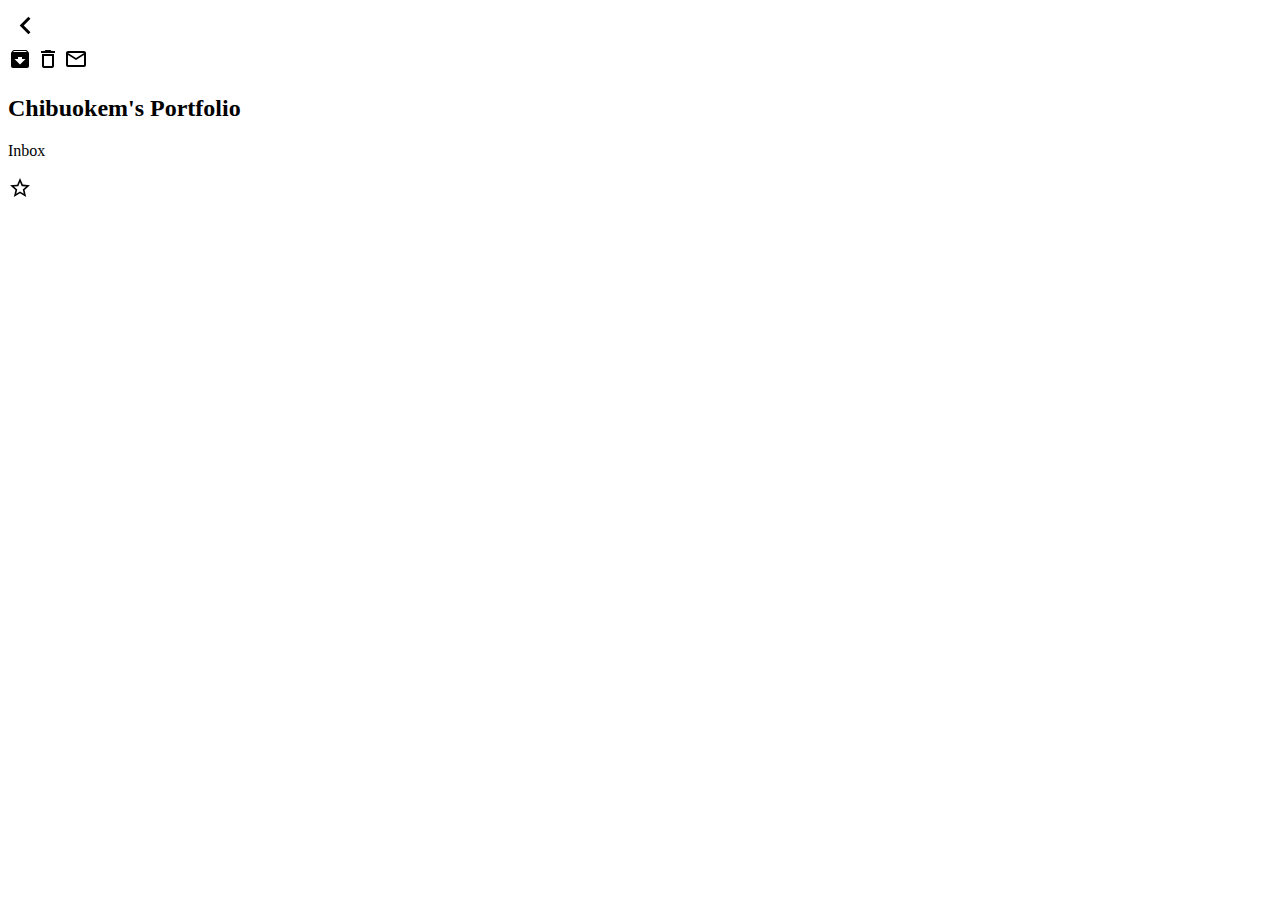
==== pages/index.html @ 84b955da "Add files via upload" ====
<!DOCTYPE html>
<html lang="en">
  <head>
    <meta charset="UTF-8" />
    <meta http-equiv="X-UA-Compatible" content="IE=edge" />
    <meta name="viewport" content="width=device-width, initial-scale=1.0" />
    <title>Email Page</title>
    <link rel="stylesheet" href="../styles/mail-style.css" />
  </head>
  <body>
    <div class="mainwrapper">
      <header>
        <div class="return-button">
          <svg
            name="ic_navigate_before_24px"
            xmlns="http://www.w3.org/2000/svg"
            fill="currentColor"
            width="35"
            height="35"
            viewBox="0 0 24 24"
          >
            <path d="M15.41 7.41L14 6l-6 6 6 6 1.41-1.41L10.83 12z" />
          </svg>
        </div>

        <div class="right-header">
          <svg
            name="ic_archive_24px"
            xmlns="http://www.w3.org/2000/svg"
            width="24"
            height="24"
            viewBox="0 0 24 24"
            fill="currentColor"
          >
            <path
              d="M20.54 5.23l-1.39-1.68C18.88 3.21 18.47 3 18 3H6c-.47 0-.88.21-1.16.55L3.46 5.23C3.17 5.57 3 6.02 3 6.5V19c0 1.1.9 2 2 2h14c1.1 0 2-.9 2-2V6.5c0-.48-.17-.93-.46-1.27zM12 17.5L6.5 12H10v-2h4v2h3.5L12 17.5zM5.12 5l.81-1h12l.94 1H5.12z"
            />
            <path d="M0 0h24v24H0z" fill="none" />
          </svg>

          <svg
            name="delete_black_24dp"
            xmlns="http://www.w3.org/2000/svg"
            height="24px"
            viewBox="0 0 24 24"
            width="24px"
            fill="#000000"
          >
            <path d="M0 0h24v24H0V0z" fill="none" />
            <path
              d="M16 9v10H8V9h8m-1.5-6h-5l-1 1H5v2h14V4h-3.5l-1-1zM18 7H6v12c0 1.1.9 2 2 2h8c1.1 0 2-.9 2-2V7z"
            />
          </svg>

          <svg
            name="mail_black_24dp"
            xmlns="http://www.w3.org/2000/svg"
            height="24px"
            viewBox="0 0 24 24"
            width="24px"
            fill="#000000"
          >
            <path d="M0 0h24v24H0V0z" fill="none" />
            <path
              d="M22 6c0-1.1-.9-2-2-2H4c-1.1 0-2 .9-2 2v12c0 1.1.9 2 2 2h16c1.1 0 2-.9 2-2V6zm-2 0l-8 4.99L4 6h16zm0 12H4V8l8 5 8-5v10z"
            />
          </svg>
        </div>
      </header>
      <main>
        <div class="mail-top">
          <div class="title">
            <h2>Chibuokem's Portfolio</h2>
            <p>Inbox</p>
          </div>
          <div class="star">
            <svg
              name="ic_star_border_24px"
              xmlns="http://www.w3.org/2000/svg"
              fill="currentColor"
              width="24"
              height="24"
              viewBox="0 0 24 24"
            >
              <path
                d="M22 9.24l-7.19-.62L12 2 9.19 8.63 2 9.24l5.46 4.73L5.82 21 12 17.27 18.18 21l-1.63-7.03L22 9.24zM12 15.4l-3.76 2.27 1-4.28-3.32-2.88 4.38-.38L12 6.1l1.71 4.04 4.38.38-3.32 2.88 1 4.28L12 15.4z"
              />
            </svg>
          </div>
        </div>
      </main>
    </div>
  </body>
</html>
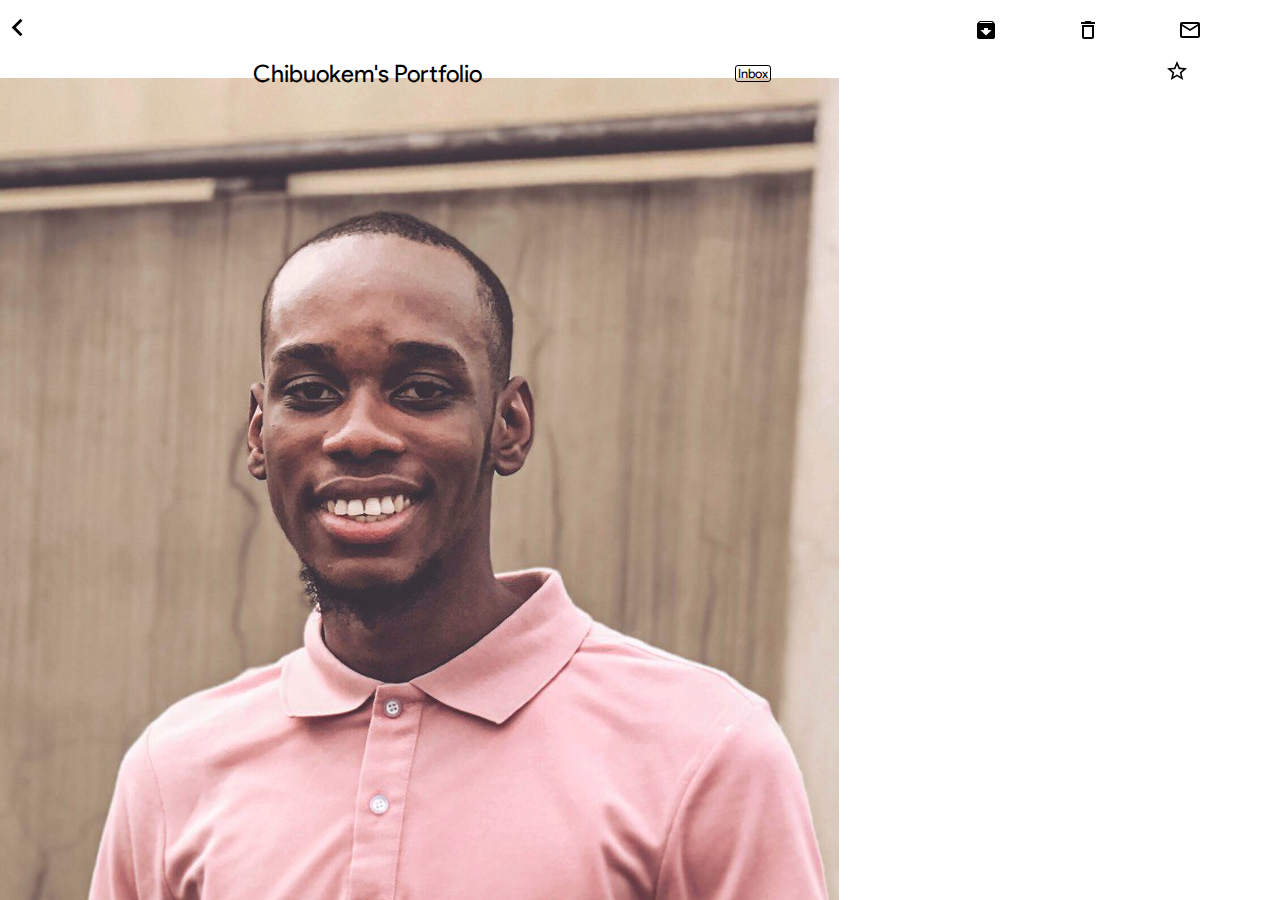
==== commit 0d9ea21c: "Add files via upload" ====
--- a/pages/index.html
+++ b/pages/index.html
@@ -10,7 +10,7 @@
   <body>
     <div class="mainwrapper">
       <header>
-        <div class="return-button">
+        <div class="return-button icons">
           <svg
             name="ic_navigate_before_24px"
             xmlns="http://www.w3.org/2000/svg"
@@ -23,7 +23,7 @@
           </svg>
         </div>
 
-        <div class="right-header">
+        <div class="right-header icons">
           <svg
             name="ic_archive_24px"
             xmlns="http://www.w3.org/2000/svg"
@@ -73,7 +73,7 @@
             <h2>Chibuokem's Portfolio</h2>
             <p>Inbox</p>
           </div>
-          <div class="star">
+          <div class="star icons">
             <svg
               name="ic_star_border_24px"
               xmlns="http://www.w3.org/2000/svg"
@@ -88,7 +88,26 @@
             </svg>
           </div>
         </div>
+
+        <div class="mail-body">
+          <div class="mail-body-header">
+            <div class="mail-body-header-picture">
+              <div class="picture"><img src="./images/face.jpg" alt="" /></div>
+            </div>
+            <div class="mail-body-header-text">
+              <div class="author">
+                <h4>Chiobiegbulem@gmail.com</h4>
+              </div>
+              <div class="date">16 Aug</div>
+              <div class="recipient">
+                <p>to me</p>
+              </div>
+            </div>
+            <div class="mail-body-header-icons" class="icons"></div>
+          </div>
+        </div>
       </main>
     </div>
   </body>
+  <script src="../js/pages.js"></script>
 </html>
--- a/styles/mail-style.css
+++ b/styles/mail-style.css
@@ -0,0 +1,71 @@
+:root {
+  --icon-colour: #4b4b4b;
+}
+
+@font-face {
+  font-family: "product-sans";
+  src: url(../assets/Product\ Sans\ Regular.ttf);
+}
+
+* {
+  margin: 0;
+  padding: 0;
+  box-sizing: border-box;
+  font-family: "product-sans", sans-serif;
+}
+
+html,
+body {
+  position: fixed;
+  overflow: hidden;
+}
+
+body > .mainwrapper {
+  width: 100vw;
+  height: 100vh;
+  overflow-y: scroll;
+}
+
+header {
+  display: flex;
+  align-items: center;
+  justify-content: space-between;
+  position: relative;
+  padding-top: 10px;
+  z-index: 1;
+}
+
+.right-header {
+  display: flex;
+  justify-content: space-evenly;
+  width: 30%;
+}
+
+.mail-top {
+  display: flex;
+  justify-content: space-between;
+  position: relative;
+  top: 10px;
+}
+
+.title {
+  display: flex;
+  align-items: center;
+  justify-content: space-evenly;
+  width: 80%;
+}
+
+.title h2 {
+  font-weight: 400;
+}
+
+.title p {
+  border: solid 1px #000;
+  border-radius: 3px;
+  font-size: 0.8rem;
+  padding-inline: 0.15em;
+}
+
+.star {
+  width: 9%;
+}
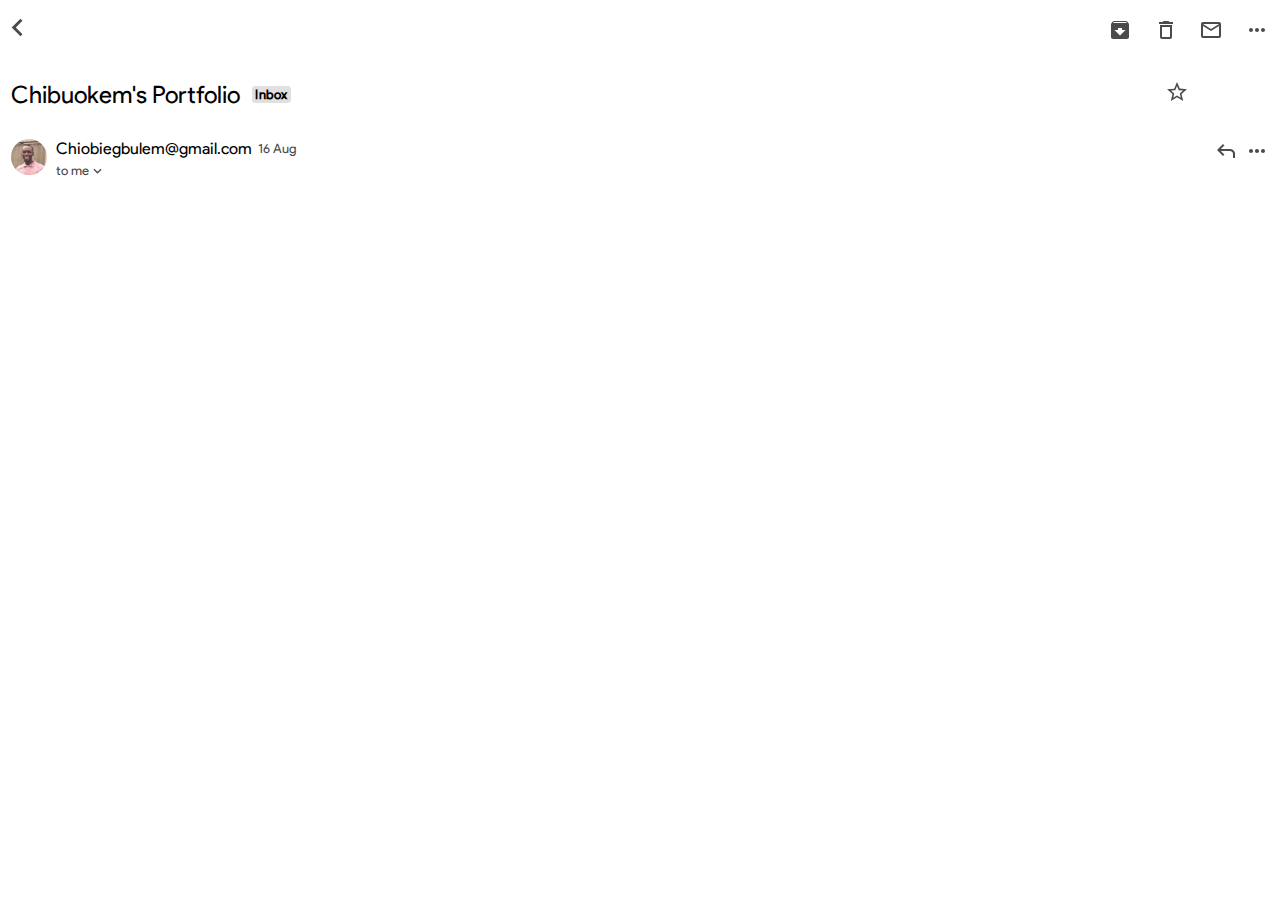
==== commit f0daf521: "Add files via upload" ====
--- a/pages/index.html
+++ b/pages/index.html
@@ -65,12 +65,28 @@
               d="M22 6c0-1.1-.9-2-2-2H4c-1.1 0-2 .9-2 2v12c0 1.1.9 2 2 2h16c1.1 0 2-.9 2-2V6zm-2 0l-8 4.99L4 6h16zm0 12H4V8l8 5 8-5v10z"
             />
           </svg>
+
+          <svg
+            name="more_horiz_black_24dp"
+            xmlns="http://www.w3.org/2000/svg"
+            height="24px"
+            viewBox="0 0 24 24"
+            width="24px"
+            fill="#000000"
+          >
+            <path d="M0 0h24v24H0V0z" fill="none" />
+            <path
+              d="M6 10c-1.1 0-2 .9-2 2s.9 2 2 2 2-.9 2-2-.9-2-2-2zm12 0c-1.1 0-2 .9-2 2s.9 2 2 2 2-.9 2-2-.9-2-2-2zm-6 0c-1.1 0-2 .9-2 2s.9 2 2 2 2-.9 2-2-.9-2-2-2z"
+            />
+          </svg>
         </div>
       </header>
       <main>
         <div class="mail-top">
           <div class="title">
-            <h2>Chibuokem's Portfolio</h2>
+            <div class="title-text">
+              <h2>Chibuokem's Portfolio</h2>
+            </div>
             <p>Inbox</p>
           </div>
           <div class="star icons">
@@ -91,19 +107,67 @@
 
         <div class="mail-body">
           <div class="mail-body-header">
-            <div class="mail-body-header-picture">
-              <div class="picture"><img src="./images/face.jpg" alt="" /></div>
-            </div>
-            <div class="mail-body-header-text">
-              <div class="author">
-                <h4>Chiobiegbulem@gmail.com</h4>
+            <div class="picture-text">
+              <div class="mail-body-header-picture">
+                <div class="picture">
+                  <img src="./images/face.jpg" alt="" />
+                </div>
               </div>
-              <div class="date">16 Aug</div>
-              <div class="recipient">
-                <p>to me</p>
+              <div class="mail-body-header-text">
+                <div class="author">
+                  <h4>Chiobiegbulem@gmail.com</h4>
+                </div>
+                <div class="date">16 Aug</div>
+                <div class="recipient">
+                  <p>to me</p>
+                  <svg
+                    name="expand_more_black_24dp"
+                    xmlns="http://www.w3.org/2000/svg"
+                    height="24px"
+                    viewBox="0 0 24 24"
+                    width="24px"
+                    fill="#000000"
+                  >
+                    <path d="M24 24H0V0h24v24z" fill="none" opacity=".87" />
+                    <path
+                      d="M16.59 8.59L12 13.17 7.41 8.59 6 10l6 6 6-6-1.41-1.41z"
+                    />
+                  </svg>
+                </div>
               </div>
             </div>
-            <div class="mail-body-header-icons" class="icons"></div>
+            <div class="mail-body-header-icons icons">
+              <svg
+                name="shortcut_black_24dp"
+                xmlns="http://www.w3.org/2000/svg"
+                enable-background="new 0 0 24 24"
+                height="24px"
+                viewBox="0 0 24 24"
+                width="24px"
+                fill="#000000"
+              >
+                <g><path d="M0,0h24v24H0V0z" fill="none" /></g>
+                <g>
+                  <path
+                    d="M15,5l-1.41,1.41L15,7.83L17.17,10H8c-2.76,0-5,2.24-5,5v4h2v-4c0-1.65,1.35-3,3-3h9.17L15,14.17l-1.41,1.41L15,17l6-6 L15,5z"
+                  />
+                </g>
+              </svg>
+
+              <svg
+                name="more_horiz_black_24dp"
+                xmlns="http://www.w3.org/2000/svg"
+                height="24px"
+                viewBox="0 0 24 24"
+                width="24px"
+                fill="#000000"
+              >
+                <path d="M0 0h24v24H0V0z" fill="none" />
+                <path
+                  d="M6 10c-1.1 0-2 .9-2 2s.9 2 2 2 2-.9 2-2-.9-2-2-2zm12 0c-1.1 0-2 .9-2 2s.9 2 2 2 2-.9 2-2-.9-2-2-2zm-6 0c-1.1 0-2 .9-2 2s.9 2 2 2 2-.9 2-2-.9-2-2-2z"
+                />
+              </svg>
+            </div>
           </div>
         </div>
       </main>
--- a/styles/mail-style.css
+++ b/styles/mail-style.css
@@ -30,15 +30,26 @@
   display: flex;
   align-items: center;
   justify-content: space-between;
-  position: relative;
+  position: fixed;
+  width: 100%;
   padding-top: 10px;
   z-index: 1;
 }
 
+main {
+  position: relative;
+  top: 70px;
+}
+
+.icons svg {
+  fill: var(--icon-colour);
+}
+
 .right-header {
   display: flex;
-  justify-content: space-evenly;
-  width: 30%;
+  justify-content: space-around;
+  width: 48%;
+  max-width: 183px;
 }
 
 .mail-top {
@@ -51,21 +62,105 @@
 .title {
   display: flex;
   align-items: center;
-  justify-content: space-evenly;
-  width: 80%;
+  justify-content: space-between;
+  width: fit-content;
+  max-width: 80vw;
+  margin-left: 0.7em;
+}
+
+.title-text {
+  width: 93%;
 }
 
 .title h2 {
   font-weight: 400;
+  margin-right: 0.5em;
 }
 
 .title p {
-  border: solid 1px #000;
+  border: solid 1px #e0e0e0;
   border-radius: 3px;
   font-size: 0.8rem;
+  font-weight: 600;
+  letter-spacing: 0.6px;
   padding-inline: 0.15em;
+  background-color: #e0e0e0;
 }
 
 .star {
   width: 9%;
 }
+
+.mail-body {
+  position: relative;
+  top: 40px;
+}
+
+.mail-body-header {
+  display: flex;
+  margin-inline: 0.7em;
+  justify-content: space-between;
+}
+
+.picture-text {
+  display: flex;
+}
+
+.mail-body-header-text {
+  display: flex;
+  width: fit-content;
+  position: relative;
+  margin-inline: 0.2em;
+}
+
+.picture img {
+  height: 36px;
+  width: 36px;
+  background-color: #966944;
+  border-radius: 20px;
+}
+
+.author {
+  width: fit-content;
+  height: 50%;
+  max-width: 54vw;
+  margin-inline: 0.35em;
+}
+
+.author h4 {
+  font-weight: 100;
+  word-wrap: break-word;
+}
+
+.date {
+  font-size: 0.8rem;
+  color: var(--icon-colour);
+  position: relative;
+  top: 2px;
+}
+
+.recipient {
+  display: flex;
+  position: absolute;
+  top: 60%;
+  left: 6px;
+  font-size: 0.8rem;
+  color: var(--icon-colour);
+  fill: var(--icon-colour);
+}
+
+.recipient svg {
+  height: 16px;
+  width: 17px;
+  fill: inherit;
+}
+
+.mail-body-header-icons.icons {
+  display: flex;
+  justify-content: space-between;
+  width: 55px;
+}
+
+.mail-body-header-icons svg:nth-child(1) {
+  transform: rotateY(180deg);
+}
